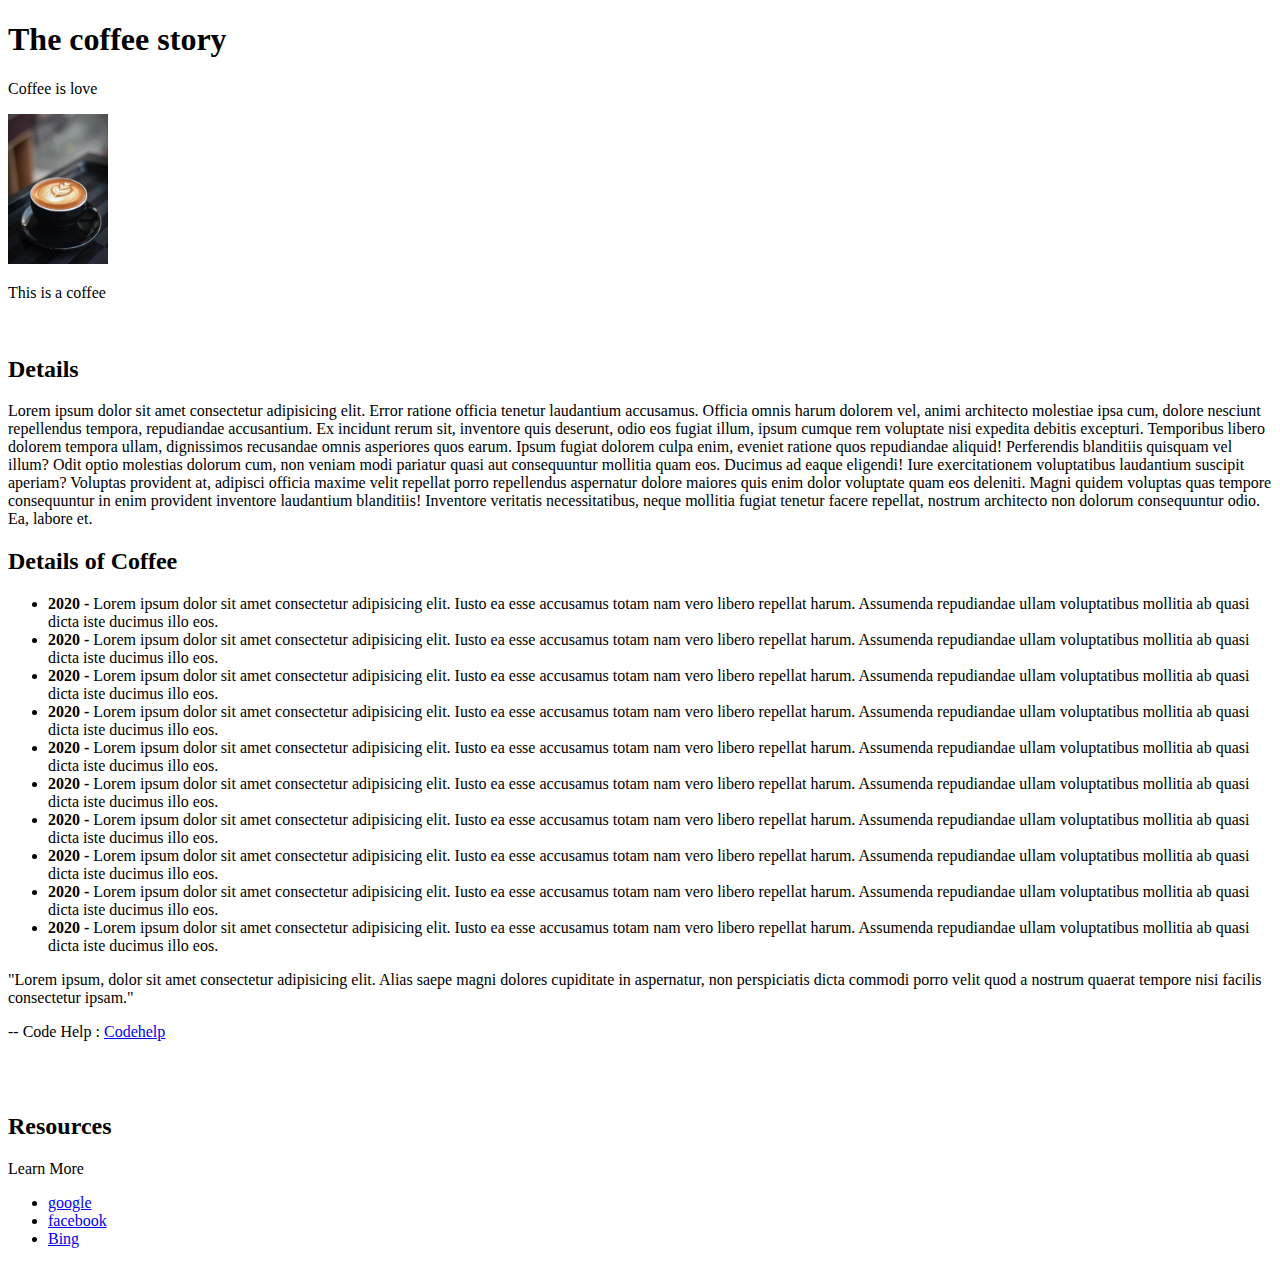
==== Homework 1/index.html @ fff5ba34 "Homework 1" ====
<!DOCTYPE html>
<html lang="en">
<head>
    <meta charset="UTF-8">
    <meta http-equiv="X-UA-Compatible" content="IE=edge">
    <meta name="viewport" content="width=device-width, initial-scale=1.0">
    <title>Document</title>
</head>
<body>
    <h1>The coffee story</h1>
    <p>Coffee is love</p>

    <img src="./assets/coffee.jpg" alt="coffee" width="100px">
    <p>This is a coffee</p>
    <br>

    <h2>Details</h2>
    <p>Lorem ipsum dolor sit amet consectetur adipisicing elit. Error ratione officia tenetur laudantium accusamus. Officia omnis harum dolorem vel, animi architecto molestiae ipsa cum, dolore nesciunt repellendus tempora, repudiandae accusantium.
    Ex incidunt rerum sit, inventore quis deserunt, odio eos fugiat illum, ipsum cumque rem voluptate nisi expedita debitis excepturi. Temporibus libero dolorem tempora ullam, dignissimos recusandae omnis asperiores quos earum.
    Ipsum fugiat dolorem culpa enim, eveniet ratione quos repudiandae aliquid! Perferendis blanditiis quisquam vel illum? Odit optio molestias dolorum cum, non veniam modi pariatur quasi aut consequuntur mollitia quam eos.
    Ducimus ad eaque eligendi! Iure exercitationem voluptatibus laudantium suscipit aperiam? Voluptas provident at, adipisci officia maxime velit repellat porro repellendus aspernatur dolore maiores quis enim dolor voluptate quam eos deleniti.
    Magni quidem voluptas quas tempore consequuntur in enim provident inventore laudantium blanditiis! Inventore veritatis necessitatibus, neque mollitia fugiat tenetur facere repellat, nostrum architecto non dolorum consequuntur odio. Ea, labore et.</p>

    <h2>Details of Coffee</h2>
    <ul>
        <li><b>2020 - </b> Lorem ipsum dolor sit amet consectetur adipisicing elit. Iusto ea esse accusamus totam nam vero libero repellat harum. Assumenda repudiandae ullam voluptatibus mollitia ab quasi dicta iste ducimus illo eos.</li>
        <li><b>2020 - </b> Lorem ipsum dolor sit amet consectetur adipisicing elit. Iusto ea esse accusamus totam nam vero libero repellat harum. Assumenda repudiandae ullam voluptatibus mollitia ab quasi dicta iste ducimus illo eos.</li>
        <li><b>2020 - </b> Lorem ipsum dolor sit amet consectetur adipisicing elit. Iusto ea esse accusamus totam nam vero libero repellat harum. Assumenda repudiandae ullam voluptatibus mollitia ab quasi dicta iste ducimus illo eos.</li>
        <li><b>2020 - </b> Lorem ipsum dolor sit amet consectetur adipisicing elit. Iusto ea esse accusamus totam nam vero libero repellat harum. Assumenda repudiandae ullam voluptatibus mollitia ab quasi dicta iste ducimus illo eos.</li>
        <li><b>2020 - </b> Lorem ipsum dolor sit amet consectetur adipisicing elit. Iusto ea esse accusamus totam nam vero libero repellat harum. Assumenda repudiandae ullam voluptatibus mollitia ab quasi dicta iste ducimus illo eos.</li>
        <li><b>2020 - </b> Lorem ipsum dolor sit amet consectetur adipisicing elit. Iusto ea esse accusamus totam nam vero libero repellat harum. Assumenda repudiandae ullam voluptatibus mollitia ab quasi dicta iste ducimus illo eos.</li>
        <li><b>2020 - </b> Lorem ipsum dolor sit amet consectetur adipisicing elit. Iusto ea esse accusamus totam nam vero libero repellat harum. Assumenda repudiandae ullam voluptatibus mollitia ab quasi dicta iste ducimus illo eos.</li>
        <li><b>2020 - </b> Lorem ipsum dolor sit amet consectetur adipisicing elit. Iusto ea esse accusamus totam nam vero libero repellat harum. Assumenda repudiandae ullam voluptatibus mollitia ab quasi dicta iste ducimus illo eos.</li>
        <li><b>2020 - </b> Lorem ipsum dolor sit amet consectetur adipisicing elit. Iusto ea esse accusamus totam nam vero libero repellat harum. Assumenda repudiandae ullam voluptatibus mollitia ab quasi dicta iste ducimus illo eos.</li>
        <li><b>2020 - </b> Lorem ipsum dolor sit amet consectetur adipisicing elit. Iusto ea esse accusamus totam nam vero libero repellat harum. Assumenda repudiandae ullam voluptatibus mollitia ab quasi dicta iste ducimus illo eos.</li>
    </ul>

    <p>"Lorem ipsum, dolor sit amet consectetur adipisicing elit. Alias saepe magni dolores cupiditate in aspernatur, non perspiciatis dicta commodi porro velit quod a nostrum quaerat tempore nisi facilis consectetur ipsam."</p>
     <p>-- Code Help : <a href="https://www.codehelp.in">Codehelp</a></p>

     <br><br>
     <h2>Resources</h2>
     <p>Learn More</p>
     <ul>
        <li><a href="www.google.com">google</a></li>
        <li><a href="www.facebook.com">facebook</a></li>
        <li><a href="www.bing.com">Bing</a></li>
     </ul>
</body>
</html>
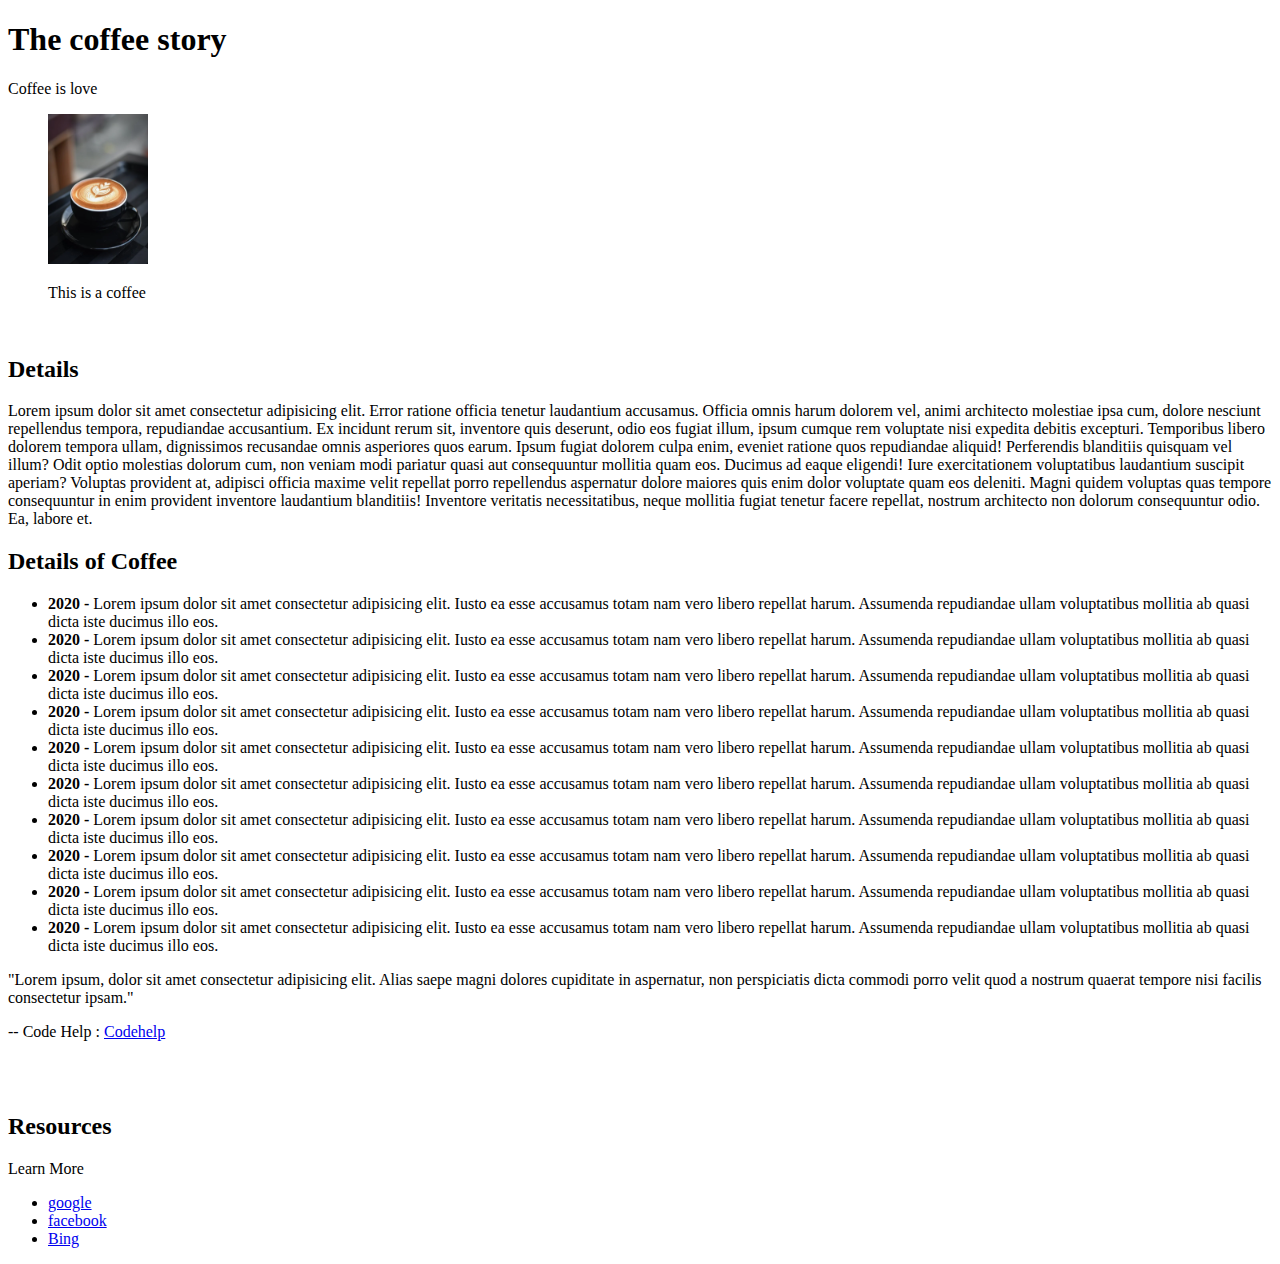
==== commit 25637e7e: "Homework 5 card design completed" ====
--- a/Homework 1/index.html
+++ b/Homework 1/index.html
@@ -9,9 +9,11 @@
 <body>
     <h1>The coffee story</h1>
     <p>Coffee is love</p>
-
-    <img src="./assets/coffee.jpg" alt="coffee" width="100px">
-    <p>This is a coffee</p>
+    <figure>
+        <img src="./assets/coffee.jpg" alt="coffee" width="100px">
+        <p>This is a coffee</p>
+    </figure>
+    
     <br>
 
     <h2>Details</h2>
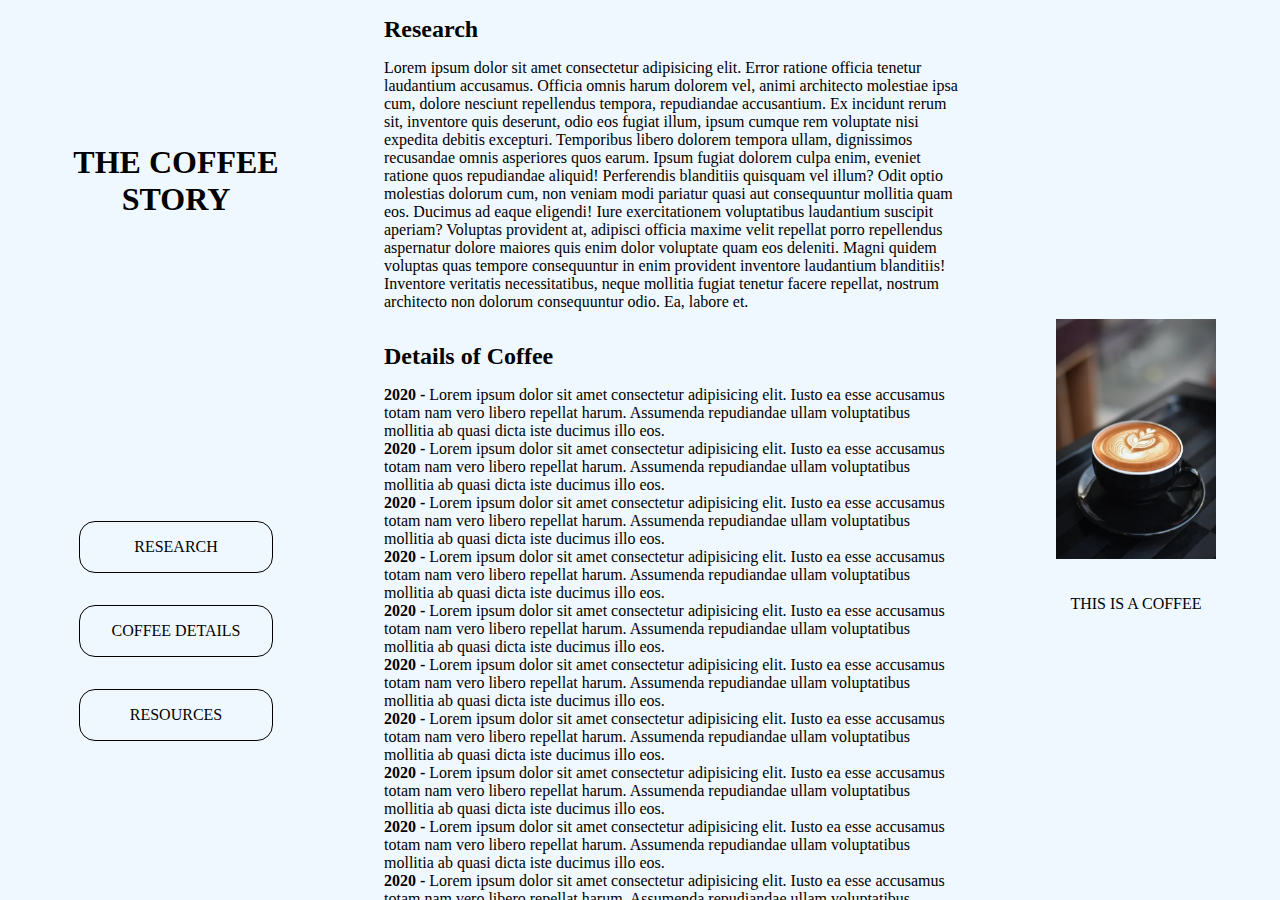
==== commit 1b995174: "added minimal styles." ====
--- a/Homework 1/index.html
+++ b/Homework 1/index.html
@@ -1,52 +1,138 @@
 <!DOCTYPE html>
 <html lang="en">
+
 <head>
     <meta charset="UTF-8">
     <meta http-equiv="X-UA-Compatible" content="IE=edge">
     <meta name="viewport" content="width=device-width, initial-scale=1.0">
     <title>Document</title>
+    <link rel="stylesheet" href="style.css">
 </head>
+
 <body>
-    <h1>The coffee story</h1>
-    <p>Coffee is love</p>
-    <figure>
-        <img src="./assets/coffee.jpg" alt="coffee" width="100px">
-        <p>This is a coffee</p>
-    </figure>
-    
-    <br>
+    <aside id="left">
+        <h1>The coffee story</h1>
+        <nav>
+            <ul class="navbar">
+                <li>
+                    <a href="#research">Research</a>
+                </li>
+                <li>
+                    <a href="#details">Coffee Details</a>
+                </li>
+                <li>
+                    <a href="#resources">Resources</a>
+                </li>
+            </ul>
+        </nav>
+    </aside>
+    <main>
 
-    <h2>Details</h2>
-    <p>Lorem ipsum dolor sit amet consectetur adipisicing elit. Error ratione officia tenetur laudantium accusamus. Officia omnis harum dolorem vel, animi architecto molestiae ipsa cum, dolore nesciunt repellendus tempora, repudiandae accusantium.
-    Ex incidunt rerum sit, inventore quis deserunt, odio eos fugiat illum, ipsum cumque rem voluptate nisi expedita debitis excepturi. Temporibus libero dolorem tempora ullam, dignissimos recusandae omnis asperiores quos earum.
-    Ipsum fugiat dolorem culpa enim, eveniet ratione quos repudiandae aliquid! Perferendis blanditiis quisquam vel illum? Odit optio molestias dolorum cum, non veniam modi pariatur quasi aut consequuntur mollitia quam eos.
-    Ducimus ad eaque eligendi! Iure exercitationem voluptatibus laudantium suscipit aperiam? Voluptas provident at, adipisci officia maxime velit repellat porro repellendus aspernatur dolore maiores quis enim dolor voluptate quam eos deleniti.
-    Magni quidem voluptas quas tempore consequuntur in enim provident inventore laudantium blanditiis! Inventore veritatis necessitatibus, neque mollitia fugiat tenetur facere repellat, nostrum architecto non dolorum consequuntur odio. Ea, labore et.</p>
+        <div id="research">
+            <h2>Research</h2>
+            <p>Lorem ipsum dolor sit amet consectetur adipisicing elit. Error ratione officia tenetur laudantium
+                accusamus.
+                Officia omnis harum dolorem vel, animi architecto molestiae ipsa cum, dolore nesciunt repellendus
+                tempora,
+                repudiandae accusantium.
+                Ex incidunt rerum sit, inventore quis deserunt, odio eos fugiat illum, ipsum cumque rem voluptate nisi
+                expedita debitis excepturi. Temporibus libero dolorem tempora ullam, dignissimos recusandae omnis
+                asperiores
+                quos earum.
+                Ipsum fugiat dolorem culpa enim, eveniet ratione quos repudiandae aliquid! Perferendis blanditiis
+                quisquam
+                vel illum? Odit optio molestias dolorum cum, non veniam modi pariatur quasi aut consequuntur mollitia
+                quam
+                eos.
+                Ducimus ad eaque eligendi! Iure exercitationem voluptatibus laudantium suscipit aperiam? Voluptas
+                provident
+                at, adipisci officia maxime velit repellat porro repellendus aspernatur dolore maiores quis enim dolor
+                voluptate quam eos deleniti.
+                Magni quidem voluptas quas tempore consequuntur in enim provident inventore laudantium blanditiis!
+                Inventore
+                veritatis necessitatibus, neque mollitia fugiat tenetur facere repellat, nostrum architecto non dolorum
+                consequuntur odio. Ea, labore et.</p>
+        </div>
 
-    <h2>Details of Coffee</h2>
-    <ul>
-        <li><b>2020 - </b> Lorem ipsum dolor sit amet consectetur adipisicing elit. Iusto ea esse accusamus totam nam vero libero repellat harum. Assumenda repudiandae ullam voluptatibus mollitia ab quasi dicta iste ducimus illo eos.</li>
-        <li><b>2020 - </b> Lorem ipsum dolor sit amet consectetur adipisicing elit. Iusto ea esse accusamus totam nam vero libero repellat harum. Assumenda repudiandae ullam voluptatibus mollitia ab quasi dicta iste ducimus illo eos.</li>
-        <li><b>2020 - </b> Lorem ipsum dolor sit amet consectetur adipisicing elit. Iusto ea esse accusamus totam nam vero libero repellat harum. Assumenda repudiandae ullam voluptatibus mollitia ab quasi dicta iste ducimus illo eos.</li>
-        <li><b>2020 - </b> Lorem ipsum dolor sit amet consectetur adipisicing elit. Iusto ea esse accusamus totam nam vero libero repellat harum. Assumenda repudiandae ullam voluptatibus mollitia ab quasi dicta iste ducimus illo eos.</li>
-        <li><b>2020 - </b> Lorem ipsum dolor sit amet consectetur adipisicing elit. Iusto ea esse accusamus totam nam vero libero repellat harum. Assumenda repudiandae ullam voluptatibus mollitia ab quasi dicta iste ducimus illo eos.</li>
-        <li><b>2020 - </b> Lorem ipsum dolor sit amet consectetur adipisicing elit. Iusto ea esse accusamus totam nam vero libero repellat harum. Assumenda repudiandae ullam voluptatibus mollitia ab quasi dicta iste ducimus illo eos.</li>
-        <li><b>2020 - </b> Lorem ipsum dolor sit amet consectetur adipisicing elit. Iusto ea esse accusamus totam nam vero libero repellat harum. Assumenda repudiandae ullam voluptatibus mollitia ab quasi dicta iste ducimus illo eos.</li>
-        <li><b>2020 - </b> Lorem ipsum dolor sit amet consectetur adipisicing elit. Iusto ea esse accusamus totam nam vero libero repellat harum. Assumenda repudiandae ullam voluptatibus mollitia ab quasi dicta iste ducimus illo eos.</li>
-        <li><b>2020 - </b> Lorem ipsum dolor sit amet consectetur adipisicing elit. Iusto ea esse accusamus totam nam vero libero repellat harum. Assumenda repudiandae ullam voluptatibus mollitia ab quasi dicta iste ducimus illo eos.</li>
-        <li><b>2020 - </b> Lorem ipsum dolor sit amet consectetur adipisicing elit. Iusto ea esse accusamus totam nam vero libero repellat harum. Assumenda repudiandae ullam voluptatibus mollitia ab quasi dicta iste ducimus illo eos.</li>
-    </ul>
+        <div id="details">
+            <h2>Details of Coffee</h2>
+            <ul>
+                <li><b>2020 - </b> Lorem ipsum dolor sit amet consectetur adipisicing elit. Iusto ea esse accusamus
+                    totam
+                    nam vero libero repellat harum. Assumenda repudiandae ullam voluptatibus mollitia ab quasi dicta
+                    iste
+                    ducimus illo eos.</li>
+                <li><b>2020 - </b> Lorem ipsum dolor sit amet consectetur adipisicing elit. Iusto ea esse accusamus
+                    totam
+                    nam vero libero repellat harum. Assumenda repudiandae ullam voluptatibus mollitia ab quasi dicta
+                    iste
+                    ducimus illo eos.</li>
+                <li><b>2020 - </b> Lorem ipsum dolor sit amet consectetur adipisicing elit. Iusto ea esse accusamus
+                    totam
+                    nam vero libero repellat harum. Assumenda repudiandae ullam voluptatibus mollitia ab quasi dicta
+                    iste
+                    ducimus illo eos.</li>
+                <li><b>2020 - </b> Lorem ipsum dolor sit amet consectetur adipisicing elit. Iusto ea esse accusamus
+                    totam
+                    nam vero libero repellat harum. Assumenda repudiandae ullam voluptatibus mollitia ab quasi dicta
+                    iste
+                    ducimus illo eos.</li>
+                <li><b>2020 - </b> Lorem ipsum dolor sit amet consectetur adipisicing elit. Iusto ea esse accusamus
+                    totam
+                    nam vero libero repellat harum. Assumenda repudiandae ullam voluptatibus mollitia ab quasi dicta
+                    iste
+                    ducimus illo eos.</li>
+                <li><b>2020 - </b> Lorem ipsum dolor sit amet consectetur adipisicing elit. Iusto ea esse accusamus
+                    totam
+                    nam vero libero repellat harum. Assumenda repudiandae ullam voluptatibus mollitia ab quasi dicta
+                    iste
+                    ducimus illo eos.</li>
+                <li><b>2020 - </b> Lorem ipsum dolor sit amet consectetur adipisicing elit. Iusto ea esse accusamus
+                    totam
+                    nam vero libero repellat harum. Assumenda repudiandae ullam voluptatibus mollitia ab quasi dicta
+                    iste
+                    ducimus illo eos.</li>
+                <li><b>2020 - </b> Lorem ipsum dolor sit amet consectetur adipisicing elit. Iusto ea esse accusamus
+                    totam
+                    nam vero libero repellat harum. Assumenda repudiandae ullam voluptatibus mollitia ab quasi dicta
+                    iste
+                    ducimus illo eos.</li>
+                <li><b>2020 - </b> Lorem ipsum dolor sit amet consectetur adipisicing elit. Iusto ea esse accusamus
+                    totam
+                    nam vero libero repellat harum. Assumenda repudiandae ullam voluptatibus mollitia ab quasi dicta
+                    iste
+                    ducimus illo eos.</li>
+                <li><b>2020 - </b> Lorem ipsum dolor sit amet consectetur adipisicing elit. Iusto ea esse accusamus
+                    totam
+                    nam vero libero repellat harum. Assumenda repudiandae ullam voluptatibus mollitia ab quasi dicta
+                    iste
+                    ducimus illo eos.</li>
+            </ul>
 
-    <p>"Lorem ipsum, dolor sit amet consectetur adipisicing elit. Alias saepe magni dolores cupiditate in aspernatur, non perspiciatis dicta commodi porro velit quod a nostrum quaerat tempore nisi facilis consectetur ipsam."</p>
-     <p>-- Code Help : <a href="https://www.codehelp.in">Codehelp</a></p>
+            <blockquote>
+                <p>"Lorem ipsum, dolor sit amet consectetur adipisicing elit. Alias saepe magni dolores cupiditate in
+                    aspernatur, non perspiciatis dicta commodi porro velit quod a nostrum quaerat tempore nisi facilis
+                    consectetur ipsam."</p>
+                <p>-- Code Help : <a href="https://www.codehelp.in">Codehelp</a></p>
+            </blockquote>
+        </div>
 
-     <br><br>
-     <h2>Resources</h2>
-     <p>Learn More</p>
-     <ul>
-        <li><a href="www.google.com">google</a></li>
-        <li><a href="www.facebook.com">facebook</a></li>
-        <li><a href="www.bing.com">Bing</a></li>
-     </ul>
+        <div id="resources">
+            <h2>Resources</h2>
+            <ul>
+                <li><a href="www.google.com">google</a></li>
+                <li><a href="www.facebook.com">facebook</a></li>
+                <li><a href="www.bing.com">Bing</a></li>
+            </ul>
+        </div>
+    </main>
+
+    <aside id="right">
+        <figure>
+            <img src="./assets/coffee.jpg" alt="coffee">
+            <p>This is a coffee</p>
+        </figure>
+    </aside>
 </body>
+
 </html>--- a/Homework 1/style.css
+++ b/Homework 1/style.css
@@ -0,0 +1,125 @@
+*{
+    margin: 0;
+    padding: 0;
+    box-sizing: border-box;
+    scroll-behavior: smooth;
+}
+
+body{
+    display: flex;
+    background-color: aliceblue;
+}
+
+main{
+    position: relative;
+    display: flex;
+    flex-direction: column;
+    flex: 2;
+    padding: 1rem 2rem;
+    height: 100vh;
+    overflow-y: scroll;
+}
+
+main #research h2{
+    margin-bottom: 1rem;
+}
+
+main #details{
+    margin: 2rem 0;
+}
+
+main #details h2{
+    margin-bottom: 1rem ;
+}
+main #details ul{
+    list-style: none;
+    margin-bottom: 1rem;
+}
+main #resources h2{
+    margin-bottom: 1rem;
+}
+main #resources ul{
+    margin-bottom: 1rem;
+    width: 100%;
+    display: flex;
+    justify-content: space-around;
+    list-style: none;
+}
+main #resources ul li{
+    padding: 1rem 2rem;
+    transition: all 0.3s ease;
+}
+main #resources ul li:hover{
+    scale: 1.1;
+    background-color: honeydew;
+}
+main #resources ul li a{
+    color: black;
+    text-transform: uppercase;
+    text-decoration: none;
+    padding: 0 0 0.5rem 0;
+    border-bottom: 1px solid black;
+}
+
+
+#left{
+    display: flex;
+    flex-direction: column;
+    flex: 1;
+    justify-content: space-around;
+    align-items: center;
+    height: 100vh;
+    width: 100%;
+    margin: 0 2rem;
+    text-align: center;
+    text-transform: uppercase;
+}
+
+#left .navbar{
+    display: flex;
+    flex-direction: column;
+    width: 100%;
+    height: fit-content;
+    justify-content: space-around;
+    align-items: center;
+}
+
+#left .navbar li{
+    list-style: none;
+    cursor: pointer;
+    width: 100%;
+    padding: 1rem;
+    margin: 1rem;
+    border: 1px solid black;
+    border-radius: 1rem;
+    transition: all 0.3s ease;
+}
+
+#left .navbar li:hover{
+    scale: 1.1;
+}
+
+#left .navbar li a{
+    text-decoration: none;
+    color: black;
+}
+
+
+#right{
+    display: flex;
+    flex: 1;
+    justify-content: center;
+    align-items: center;
+    height: 100vh;
+}
+
+#right figure img{
+    width: 10rem;
+    margin: 2rem 0;
+}
+
+#right figure{
+    text-align: center;
+    text-transform: uppercase;
+    font-weight: 500;
+}